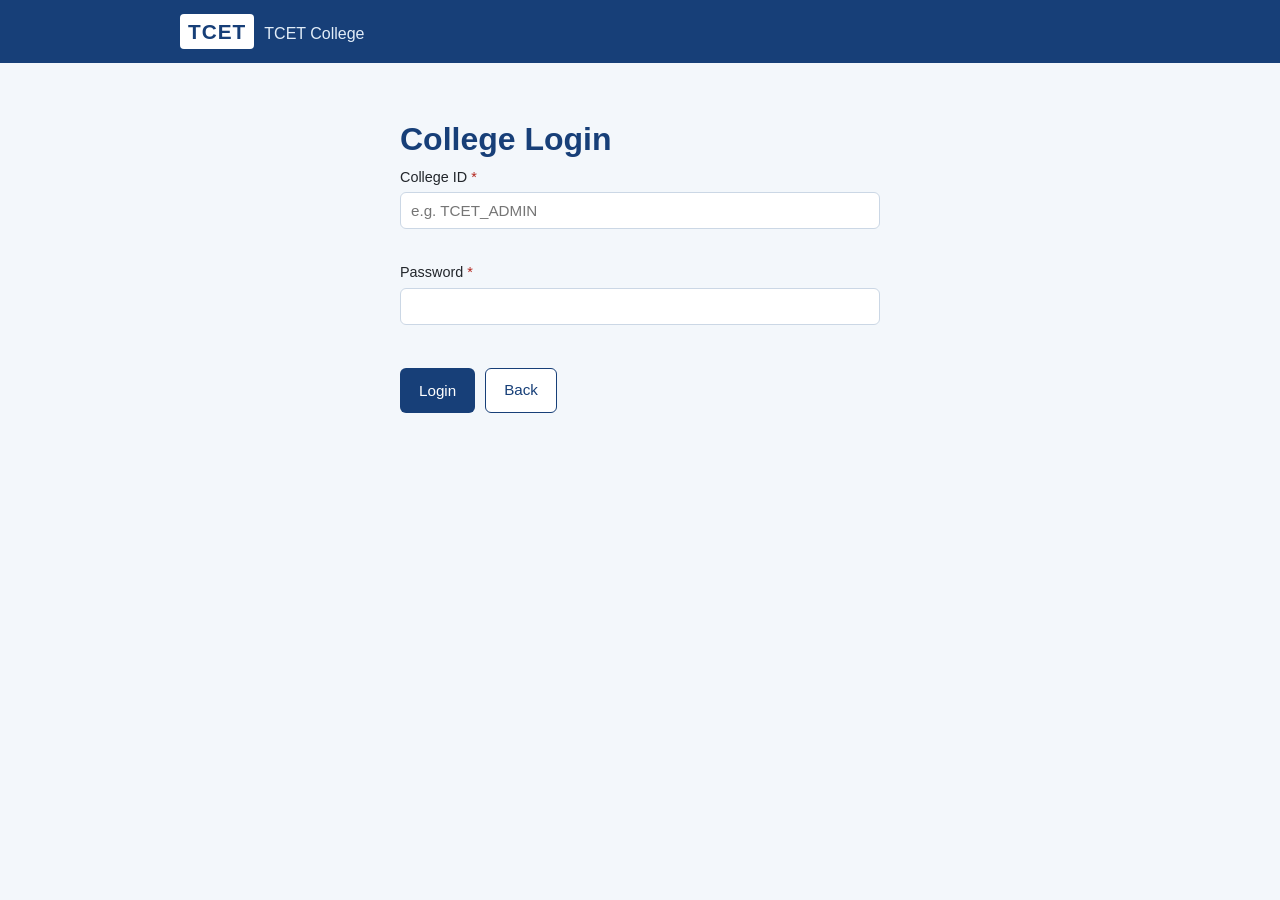
==== college.html @ 355bf57a "first commit" ====
<!DOCTYPE html>
<html lang="en">
<head>
<meta charset="UTF-8">
<meta name="viewport" content="width=device-width, initial-scale=1.0">
<title>College Login - TCET College</title>
<link rel="stylesheet" href="style.css">
</head>
<body>

<header class="site-header">
  <div class="container header-inner">
    <div class="brand">
      <span class="brand-mark">TCET</span>
      <span class="brand-name">TCET College</span>
    </div>
  </div>
</header>

<main class="container form-page narrow">

  <h1>College Login</h1>
  <div id="formGlobalMessage" class="global-message hidden"></div>

  <form id="collegeLoginForm" novalidate>

    <div class="form-row">
      <label for="collegeId">College ID <span class="required">*</span></label>
      <input type="text" id="collegeId" name="collegeId" placeholder="e.g. TCET_ADMIN">
      <span class="error-msg" id="err-collegeId"></span>
    </div>

    <div class="form-row">
      <label for="collegePassword">Password <span class="required">*</span></label>
      <input type="password" id="collegePassword" name="collegePassword">
      <span class="error-msg" id="err-collegePassword"></span>
    </div>

    <div class="btn-row">
      <button type="submit" class="btn btn-primary" id="collegeLoginBtn">Login</button>
      <a class="btn btn-outline" href="index.html">Back</a>
    </div>

  </form>

</main>

<script src="script.js"></script>
</body>
</html>
---- style.css ----
/* ================================
   Student Registration & Record
   Management System - style.css
   ================================ */

:root {
  --navy: #173f78;
  --navy-dark: #102e5b;
  --blue: #0878b9;
  --accent: #c8203a;
  --accent-dark: #a71930;
  --bg: #f3f7fb;
  --card-bg: #ffffff;
  --border: #cbd7e5;
  --text: #22262b;
  --text-muted: #5b6470;
  --error: #b3261e;
  --error-bg: #fbeceb;
  --radius: 6px;
}

* {
  box-sizing: border-box;
}

body {
  margin: 0;
  font-family: "Segoe UI", Tahoma, Verdana, Arial, sans-serif;
  background: var(--bg);
  color: var(--text);
  line-height: 1.5;
}

.container {
  max-width: 960px;
  margin: 0 auto;
  padding: 0 20px;
}

/* Header */
.site-header {
  background: var(--navy);
  color: #fff;
  padding: 14px 0;
}

.header-inner {
  display: flex;
  align-items: center;
}

.brand {
  display: flex;
  align-items: baseline;
  gap: 10px;
}

.brand-mark {
  font-weight: 700;
  font-size: 1.3rem;
  letter-spacing: 1px;
  background: #fff;
  color: var(--navy);
  padding: 2px 8px;
  border-radius: 4px;
}

.brand-name {
  font-size: 1rem;
  color: #e2edf8;
}

/* Home page */
.home-main {
  padding: 40px 0 20px;
}

.hero {
  text-align: center;
  margin-bottom: 32px;
}

.hero h1 {
  font-size: 1.9rem;
  color: var(--navy);
  margin-bottom: 8px;
}

.hero-sub {
  color: var(--text-muted);
  margin: 0;
}

.portal-choice {
  display: grid;
  grid-template-columns: 1fr 1fr;
  gap: 20px;
}

.portal-card {
  background: var(--card-bg);
  border: 1px solid var(--border);
  border-radius: var(--radius);
  padding: 24px;
  text-align: center;
}

.portal-card h2 {
  margin-top: 0;
  color: var(--navy);
}

.portal-card p {
  color: var(--text-muted);
  min-height: 42px;
}

.sub-options {
  margin-top: 14px;
  display: flex;
  gap: 10px;
  justify-content: center;
}

.hidden {
  display: none !important;
}

/* Buttons */
.btn {
  display: inline-block;
  padding: 10px 18px;
  border-radius: var(--radius);
  border: 1px solid transparent;
  font-size: 0.95rem;
  cursor: pointer;
  text-decoration: none;
  font-family: inherit;
}

.btn-primary {
  background: var(--navy);
  color: #fff;
}

.btn-primary:hover {
  background: var(--navy-dark);
}

.btn-secondary {
  background: var(--accent);
  color: #fff;
}

.btn-secondary:hover {
  background: var(--accent-dark);
}

.btn-outline {
  background: #fff;
  color: var(--navy);
  border: 1px solid var(--navy);
}

.btn-outline:hover {
  background: #eaf1f8;
}

.btn-small {
  padding: 5px 10px;
  font-size: 0.8rem;
}

.btn-row {
  display: flex;
  flex-wrap: wrap;
  gap: 10px;
  margin-top: 24px;
}

/* Forms */
.form-page {
  padding: 30px 0 20px;
}

.form-page.narrow {
  max-width: 480px;
}

.form-page h1 {
  color: var(--navy);
  margin-bottom: 4px;
}

.page-sub {
  color: var(--text-muted);
  margin-top: 0;
  margin-bottom: 20px;
}

fieldset {
  border: 1px solid var(--border);
  border-radius: var(--radius);
  padding: 16px 18px 6px;
  margin-bottom: 20px;
  background: var(--card-bg);
}

legend {
  padding: 0 8px;
  font-weight: 600;
  color: var(--navy);
}

.form-row {
  margin-bottom: 14px;
  display: flex;
  flex-direction: column;
}

.form-row label {
  font-size: 0.9rem;
  margin-bottom: 4px;
  color: var(--text);
}

.required {
  color: var(--error);
}

.form-row input,
.form-row select {
  padding: 9px 10px;
  border: 1px solid var(--border);
  border-radius: var(--radius);
  font-size: 0.95rem;
  font-family: inherit;
  background: #fff;
}

.form-row input:focus,
.form-row select:focus {
  outline: 2px solid var(--blue);
  outline-offset: 1px;
}

.form-row.has-error input,
.form-row.has-error select {
  border-color: var(--error);
  background: var(--error-bg);
}

.error-msg {
  color: var(--error);
  font-size: 0.8rem;
  min-height: 16px;
  margin-top: 3px;
}

.global-message {
  padding: 12px 14px;
  border-radius: var(--radius);
  margin-bottom: 18px;
  font-size: 0.92rem;
}

.global-message.success {
  background: #e7f5ea;
  color: #205c34;
  border: 1px solid #b8e0c2;
}

.global-message.error {
  background: var(--error-bg);
  color: var(--error);
  border: 1px solid #f0c1bd;
}

.eligibility-box {
  background: #eaf4fb;
  border: 1px solid #b8d9ee;
  border-radius: var(--radius);
  padding: 12px 14px;
  margin: 16px 0;
}

.eligibility-box.eligible {
  background: #e7f5ea;
  border-color: #b8e0c2;
}

.eligibility-box.not-eligible {
  background: var(--error-bg);
  border-color: #f0c1bd;
}

.hint-text {
  color: var(--text-muted);
  font-size: 0.85rem;
}

/* Dashboard */
.dashboard-page {
  padding: 30px 0 20px;
}

.dashboard-block {
  background: var(--card-bg);
  border: 1px solid var(--border);
  border-radius: var(--radius);
  padding: 18px 20px;
  margin-bottom: 24px;
}

.dashboard-block h2 {
  margin-top: 0;
  color: var(--navy);
  font-size: 1.1rem;
}

.search-row {
  display: flex;
  gap: 10px;
  max-width: 650px;
}

.search-row input {
  flex: 1;
  padding: 9px 10px;
  border: 1px solid var(--border);
  border-radius: var(--radius);
}

.table-wrapper input[type="number"] {
  width: 110px;
  padding: 7px;
  border: 1px solid var(--border);
  border-radius: var(--radius);
  margin-right: 6px;
}

.table-wrapper td label {
  display: block;
  margin-bottom: 4px;
  font-size: 0.8rem;
  color: var(--text-muted);
}

.table-wrapper details p {
  min-width: 190px;
}

.search-result {
  margin-top: 14px;
  padding: 12px 14px;
  background: #eaf1f8;
  border-radius: var(--radius);
  font-size: 0.9rem;
}

.table-wrapper {
  overflow-x: auto;
}

table {
  width: 100%;
  border-collapse: collapse;
  margin-top: 12px;
  font-size: 0.9rem;
}

th, td {
  border: 1px solid var(--border);
  padding: 8px 10px;
  text-align: left;
}

th {
  background: var(--navy);
  color: #fff;
  font-weight: 600;
}

tbody tr:nth-child(even) {
  background: #f3f7fb;
}

.badge {
  padding: 3px 9px;
  border-radius: 12px;
  font-size: 0.78rem;
  font-weight: 600;
}

.badge-eligible {
  background: #e7f5ea;
  color: #205c34;
}

.badge-not-eligible {
  background: var(--error-bg);
  color: var(--error);
}

/* Responsive */
@media (max-width: 640px) {
  .portal-choice {
    grid-template-columns: 1fr;
  }

  .sub-options {
    flex-direction: column;
  }

  .header-inner {
    flex-direction: column;
    align-items: flex-start;
    gap: 4px;
  }

  .search-row {
    flex-direction: column;
  }
}
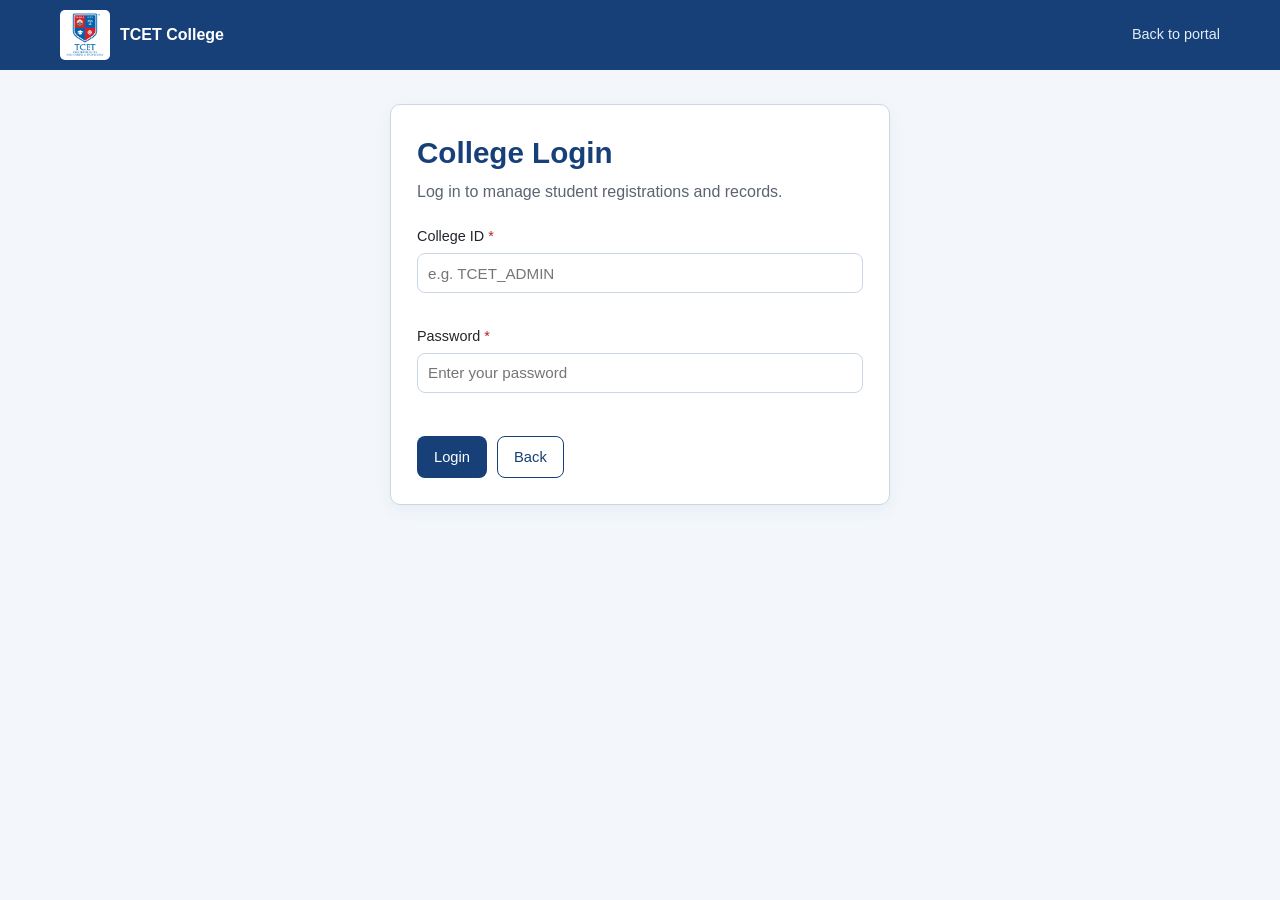
==== commit 6348a4cf: "modified frontend" ====
--- a/college.html
+++ b/college.html
@@ -1,48 +1,49 @@
 <!DOCTYPE html>
+
 <html lang="en">
 <head>
 <meta charset="UTF-8">
 <meta name="viewport" content="width=device-width, initial-scale=1.0">
 <title>College Login - TCET College</title>
+<meta name="theme-color" content="#102e5b">
 <link rel="stylesheet" href="style.css">
 </head>
 <body>
 
 <header class="site-header">
   <div class="container header-inner">
-    <div class="brand">
-      <span class="brand-mark">TCET</span>
+    <a class="brand" href="index.html" aria-label="TCET College home">
+      <img class="brand-logo" src="tcetlogo.png" alt="">
       <span class="brand-name">TCET College</span>
-    </div>
+    </a>
+    <a class="header-back-link" href="index.html">Back to portal</a>
   </div>
 </header>
 
 <main class="container form-page narrow">
+  <h1>College Login</h1>
+  <p class="page-sub">Log in to manage student registrations and records.</p>
 
-  <h1>College Login</h1>
-  <div id="formGlobalMessage" class="global-message hidden"></div>
+  <div id="formGlobalMessage" class="global-message hidden" role="alert" aria-live="assertive"></div>
 
   <form id="collegeLoginForm" novalidate>
-
     <div class="form-row">
       <label for="collegeId">College ID <span class="required">*</span></label>
-      <input type="text" id="collegeId" name="collegeId" placeholder="e.g. TCET_ADMIN">
-      <span class="error-msg" id="err-collegeId"></span>
+      <input type="text" id="collegeId" name="collegeId" placeholder="e.g. TCET_ADMIN" autocomplete="username" autocapitalize="none" spellcheck="false" aria-describedby="err-collegeId">
+      <span class="error-msg" id="err-collegeId" aria-live="polite"></span>
     </div>
 
     <div class="form-row">
       <label for="collegePassword">Password <span class="required">*</span></label>
-      <input type="password" id="collegePassword" name="collegePassword">
-      <span class="error-msg" id="err-collegePassword"></span>
+      <input type="password" id="collegePassword" name="collegePassword" placeholder="Enter your password" autocomplete="current-password" aria-describedby="err-collegePassword">
+      <span class="error-msg" id="err-collegePassword" aria-live="polite"></span>
     </div>
 
     <div class="btn-row">
       <button type="submit" class="btn btn-primary" id="collegeLoginBtn">Login</button>
       <a class="btn btn-outline" href="index.html">Back</a>
     </div>
-
   </form>
-
 </main>
 
 <script src="script.js"></script>
--- a/style.css
+++ b/style.css
@@ -1,8 +1,3 @@
-/* ================================
-   Student Registration & Record
-   Management System - style.css
-   ================================ */
-
 :root {
   --navy: #173f78;
   --navy-dark: #102e5b;
@@ -10,13 +5,13 @@
   --accent: #c8203a;
   --accent-dark: #a71930;
   --bg: #f3f7fb;
-  --card-bg: #ffffff;
+  --card-bg: #fff;
   --border: #cbd7e5;
   --text: #22262b;
   --text-muted: #5b6470;
   --error: #b3261e;
   --error-bg: #fbeceb;
-  --radius: 6px;
+  --radius: 8px;
 }
 
 * {
@@ -24,123 +19,207 @@
 }
 
 body {
+  min-height: 100vh;
   margin: 0;
+  color: var(--text);
+  background: var(--bg);
   font-family: "Segoe UI", Tahoma, Verdana, Arial, sans-serif;
-  background: var(--bg);
-  color: var(--text);
   line-height: 1.5;
 }
 
 .container {
-  max-width: 960px;
+  width: 100%;
+  max-width: 1000px;
   margin: 0 auto;
   padding: 0 20px;
 }
 
-/* Header */
 .site-header {
+  padding: 10px 0;
+  color: #fff;
   background: var(--navy);
-  color: #fff;
-  padding: 14px 0;
+}
+
+.site-header .container {
+  max-width: 1200px;
 }
 
 .header-inner {
   display: flex;
+  min-height: 48px;
   align-items: center;
+  justify-content: space-between;
+  gap: 16px;
 }
 
 .brand {
-  display: flex;
-  align-items: baseline;
+  display: inline-flex;
+  align-items: center;
   gap: 10px;
-}
-
-.brand-mark {
+  color: inherit;
+  text-decoration: none;
+}
+
+.brand-logo {
+  display: block;
+  width: 50px;
+  height: 50px;
+  padding: 2px;
+  object-fit: contain;
+  background: #fff;
+  border-radius: 5px;
+}
+
+.brand-name {
+  color: #fff;
+  font-size: 1rem;
+  font-weight: 600;
+}
+
+.header-tagline,
+.header-back-link {
+  color: #e2edf8;
+  font-size: 0.9rem;
+}
+
+.header-back-link {
+  text-decoration: none;
+}
+
+.header-back-link:hover {
+  text-decoration: underline;
+}
+
+.home-main {
+  padding-top: 54px;
+  padding-bottom: 54px;
+}
+
+.hero {
+  position: relative;
+  max-width: 820px;
+  padding: 30px 34px 30px 38px;
+  margin: 0 auto 26px;
+  text-align: left;
+  background: #e8f1fa;
+  border-left: 5px solid var(--accent);
+  border-radius: 4px 12px 12px 4px;
+}
+
+.home-eyebrow {
+  display: inline-block;
+  margin-bottom: 9px;
+  color: var(--blue);
+  font-size: 0.72rem;
   font-weight: 700;
-  font-size: 1.3rem;
-  letter-spacing: 1px;
-  background: #fff;
+  letter-spacing: 0.09em;
+}
+
+.hero h1 {
+  max-width: 700px;
+  margin: 0 0 9px;
   color: var(--navy);
-  padding: 2px 8px;
-  border-radius: 4px;
-}
-
-.brand-name {
-  font-size: 1rem;
-  color: #e2edf8;
-}
-
-/* Home page */
-.home-main {
-  padding: 40px 0 20px;
-}
-
-.hero {
-  text-align: center;
-  margin-bottom: 32px;
-}
-
-.hero h1 {
-  font-size: 1.9rem;
-  color: var(--navy);
-  margin-bottom: 8px;
+  font-size: clamp(1.8rem, 4vw, 2.35rem);
+  line-height: 1.2;
 }
 
 .hero-sub {
+  max-width: 680px;
+  margin: 0;
   color: var(--text-muted);
-  margin: 0;
 }
 
 .portal-choice {
   display: grid;
-  grid-template-columns: 1fr 1fr;
+  grid-template-columns: repeat(2, minmax(0, 1fr));
   gap: 20px;
 }
 
 .portal-card {
+  position: relative;
+  min-height: 225px;
+  padding: 24px;
   background: var(--card-bg);
   border: 1px solid var(--border);
-  border-radius: var(--radius);
-  padding: 24px;
-  text-align: center;
+  border-top: 4px solid var(--blue);
+  border-radius: var(--radius);
+  box-shadow: 0 4px 12px rgba(23, 63, 120, 0.05);
+  transition: transform 160ms ease, box-shadow 160ms ease;
+}
+
+.portal-card:nth-child(2) {
+  border-top-color: var(--accent);
+}
+
+.portal-card:hover {
+  box-shadow: 0 9px 20px rgba(23, 63, 120, 0.1);
+  transform: translateY(-2px);
+}
+
+.portal-number {
+  display: inline-block;
+  margin-bottom: 9px;
+  color: var(--blue);
+  font-size: 0.78rem;
+  font-weight: 700;
+  letter-spacing: 0.08em;
+}
+
+.portal-card:nth-child(2) .portal-number {
+  color: var(--accent);
 }
 
 .portal-card h2 {
-  margin-top: 0;
+  margin: 0 0 8px;
   color: var(--navy);
+  font-size: 1.25rem;
 }
 
 .portal-card p {
+  min-height: 52px;
+  margin: 0 0 18px;
   color: var(--text-muted);
-  min-height: 42px;
+}
+
+.portal-trigger {
+  display: inline-flex;
+  align-items: center;
+  justify-content: center;
+  gap: 10px;
+  min-width: 190px;
+}
+
+.portal-trigger span {
+  font-size: 1.1rem;
 }
 
 .sub-options {
+  display: flex;
+  flex-wrap: wrap;
+  gap: 10px;
   margin-top: 14px;
-  display: flex;
-  gap: 10px;
-  justify-content: center;
 }
 
 .hidden {
   display: none !important;
 }
 
-/* Buttons */
 .btn {
   display: inline-block;
-  padding: 10px 18px;
-  border-radius: var(--radius);
+  min-height: 40px;
+  padding: 9px 16px;
   border: 1px solid transparent;
-  font-size: 0.95rem;
+  border-radius: var(--radius);
+  font-family: inherit;
+  font-size: 0.92rem;
+  text-align: center;
+  text-decoration: none;
   cursor: pointer;
-  text-decoration: none;
-  font-family: inherit;
 }
 
 .btn-primary {
+  color: #fff;
   background: var(--navy);
-  color: #fff;
 }
 
 .btn-primary:hover {
@@ -148,8 +227,8 @@
 }
 
 .btn-secondary {
+  color: #fff;
   background: var(--accent);
-  color: #fff;
 }
 
 .btn-secondary:hover {
@@ -157,9 +236,9 @@
 }
 
 .btn-outline {
+  color: var(--navy);
   background: #fff;
-  color: var(--navy);
-  border: 1px solid var(--navy);
+  border-color: var(--navy);
 }
 
 .btn-outline:hover {
@@ -167,6 +246,7 @@
 }
 
 .btn-small {
+  min-height: 32px;
   padding: 5px 10px;
   font-size: 0.8rem;
 }
@@ -178,50 +258,63 @@
   margin-top: 24px;
 }
 
-/* Forms */
 .form-page {
-  padding: 30px 0 20px;
+  padding-top: 34px;
+  padding-bottom: 36px;
 }
 
 .form-page.narrow {
-  max-width: 480px;
-}
-
-.form-page h1 {
+  max-width: 500px;
+  padding: 26px;
+  margin-top: 34px;
+  margin-bottom: 40px;
+  background: #fff;
+  border: 1px solid var(--border);
+  border-radius: 10px;
+  box-shadow: 0 5px 16px rgba(23, 63, 120, 0.06);
+}
+
+.form-page h1,
+.dashboard-page h1 {
+  margin: 0 0 5px;
   color: var(--navy);
-  margin-bottom: 4px;
+  font-size: 1.85rem;
 }
 
 .page-sub {
+  margin: 0 0 22px;
   color: var(--text-muted);
-  margin-top: 0;
-  margin-bottom: 20px;
 }
 
 fieldset {
-  border: 1px solid var(--border);
-  border-radius: var(--radius);
-  padding: 16px 18px 6px;
-  margin-bottom: 20px;
+  display: grid;
+  grid-template-columns: repeat(2, minmax(0, 1fr));
+  column-gap: 20px;
+  padding: 18px 18px 4px;
+  margin: 0 0 18px;
   background: var(--card-bg);
+  border: 1px solid var(--border);
+  border-radius: var(--radius);
+  box-shadow: 0 3px 10px rgba(23, 63, 120, 0.04);
 }
 
 legend {
   padding: 0 8px;
+  color: var(--navy);
   font-weight: 600;
-  color: var(--navy);
 }
 
 .form-row {
+  display: flex;
+  min-width: 0;
+  flex-direction: column;
   margin-bottom: 14px;
-  display: flex;
-  flex-direction: column;
 }
 
 .form-row label {
+  margin-bottom: 5px;
+  color: var(--text);
   font-size: 0.9rem;
-  margin-bottom: 4px;
-  color: var(--text);
 }
 
 .required {
@@ -229,59 +322,64 @@
 }
 
 .form-row input,
-.form-row select {
-  padding: 9px 10px;
-  border: 1px solid var(--border);
-  border-radius: var(--radius);
+.form-row select,
+.search-row input {
+  width: 100%;
+  min-height: 40px;
+  padding: 8px 10px;
+  color: var(--text);
+  background: #fff;
+  border: 1px solid var(--border);
+  border-radius: var(--radius);
+  font-family: inherit;
   font-size: 0.95rem;
-  font-family: inherit;
-  background: #fff;
 }
 
 .form-row input:focus,
-.form-row select:focus {
+.form-row select:focus,
+.search-row input:focus {
   outline: 2px solid var(--blue);
   outline-offset: 1px;
 }
 
 .form-row.has-error input,
 .form-row.has-error select {
+  background: var(--error-bg);
   border-color: var(--error);
-  background: var(--error-bg);
 }
 
 .error-msg {
+  min-height: 16px;
+  margin-top: 3px;
   color: var(--error);
   font-size: 0.8rem;
-  min-height: 16px;
-  margin-top: 3px;
 }
 
 .global-message {
   padding: 12px 14px;
-  border-radius: var(--radius);
   margin-bottom: 18px;
+  border-radius: var(--radius);
   font-size: 0.92rem;
 }
 
 .global-message.success {
+  color: #205c34;
   background: #e7f5ea;
-  color: #205c34;
   border: 1px solid #b8e0c2;
 }
 
 .global-message.error {
+  color: var(--error);
   background: var(--error-bg);
-  color: var(--error);
   border: 1px solid #f0c1bd;
 }
 
 .eligibility-box {
+  padding: 12px 14px;
+  margin: 16px 0;
   background: #eaf4fb;
   border: 1px solid #b8d9ee;
   border-radius: var(--radius);
-  padding: 12px 14px;
-  margin: 16px 0;
 }
 
 .eligibility-box.eligible {
@@ -299,51 +397,80 @@
   font-size: 0.85rem;
 }
 
-/* Dashboard */
 .dashboard-page {
-  padding: 30px 0 20px;
+  padding-top: 34px;
+  padding-bottom: 40px;
 }
 
 .dashboard-block {
+  padding: 20px;
+  margin-bottom: 22px;
   background: var(--card-bg);
   border: 1px solid var(--border);
   border-radius: var(--radius);
-  padding: 18px 20px;
-  margin-bottom: 24px;
+  box-shadow: 0 4px 14px rgba(23, 63, 120, 0.05);
 }
 
 .dashboard-block h2 {
-  margin-top: 0;
+  margin: 0 0 16px;
   color: var(--navy);
-  font-size: 1.1rem;
+  font-size: 1.2rem;
 }
 
 .search-row {
   display: flex;
+  max-width: 700px;
   gap: 10px;
-  max-width: 650px;
 }
 
 .search-row input {
   flex: 1;
+  min-width: 0;
+}
+
+.table-wrapper {
+  overflow-x: auto;
+  margin-top: 14px;
+}
+
+table {
+  width: 100%;
+  margin-top: 0;
+  border-collapse: collapse;
+  font-size: 0.88rem;
+}
+
+th,
+td {
   padding: 9px 10px;
   border: 1px solid var(--border);
-  border-radius: var(--radius);
+  text-align: left;
+  vertical-align: top;
+}
+
+th {
+  color: #fff;
+  background: var(--navy);
+  font-weight: 600;
+}
+
+tbody tr:nth-child(even) {
+  background: #f3f7fb;
 }
 
 .table-wrapper input[type="number"] {
   width: 110px;
   padding: 7px;
-  border: 1px solid var(--border);
-  border-radius: var(--radius);
   margin-right: 6px;
+  border: 1px solid var(--border);
+  border-radius: var(--radius);
 }
 
 .table-wrapper td label {
   display: block;
   margin-bottom: 4px;
+  color: var(--text-muted);
   font-size: 0.8rem;
-  color: var(--text-muted);
 }
 
 .table-wrapper details p {
@@ -351,38 +478,11 @@
 }
 
 .search-result {
+  padding: 12px 14px;
   margin-top: 14px;
-  padding: 12px 14px;
   background: #eaf1f8;
   border-radius: var(--radius);
   font-size: 0.9rem;
-}
-
-.table-wrapper {
-  overflow-x: auto;
-}
-
-table {
-  width: 100%;
-  border-collapse: collapse;
-  margin-top: 12px;
-  font-size: 0.9rem;
-}
-
-th, td {
-  border: 1px solid var(--border);
-  padding: 8px 10px;
-  text-align: left;
-}
-
-th {
-  background: var(--navy);
-  color: #fff;
-  font-weight: 600;
-}
-
-tbody tr:nth-child(even) {
-  background: #f3f7fb;
 }
 
 .badge {
@@ -393,32 +493,107 @@
 }
 
 .badge-eligible {
+  color: #205c34;
   background: #e7f5ea;
-  color: #205c34;
 }
 
 .badge-not-eligible {
+  color: var(--error);
   background: var(--error-bg);
-  color: var(--error);
-}
-
-/* Responsive */
+}
+
+.student-record-block p {
+  padding: 10px 12px;
+  margin: 0 0 8px;
+  background: #f7f9fc;
+  border-radius: 5px;
+}
+
+.visually-hidden {
+  position: absolute;
+  width: 1px;
+  height: 1px;
+  padding: 0;
+  overflow: hidden;
+  clip: rect(0, 0, 0, 0);
+  white-space: nowrap;
+  border: 0;
+}
+
+a:focus-visible,
+button:focus-visible,
+summary:focus-visible {
+  outline: 2px solid var(--blue);
+  outline-offset: 2px;
+}
+
 @media (max-width: 640px) {
+  .container {
+    padding-right: 16px;
+    padding-left: 16px;
+  }
+
+  .header-tagline {
+    display: none;
+  }
+
+  .hero {
+    padding: 23px 20px;
+    margin-bottom: 22px;
+    text-align: left;
+  }
+
   .portal-choice {
     grid-template-columns: 1fr;
-  }
-
-  .sub-options {
-    flex-direction: column;
-  }
-
-  .header-inner {
-    flex-direction: column;
-    align-items: flex-start;
-    gap: 4px;
+    gap: 14px;
+  }
+
+  .portal-card p {
+    min-height: 0;
+  }
+
+  .portal-card {
+    min-height: 0;
+  }
+
+  .portal-trigger {
+    width: 100%;
+  }
+
+  .form-page.narrow {
+    width: calc(100% - 32px);
+    padding: 21px 18px;
+    margin-top: 24px;
+    margin-bottom: 28px;
+  }
+
+  fieldset {
+    grid-template-columns: 1fr;
   }
 
   .search-row {
-    flex-direction: column;
-  }
-}
+    flex-wrap: wrap;
+  }
+
+  .search-row input {
+    flex-basis: 100%;
+  }
+
+  .search-row .btn {
+    flex: 1;
+  }
+
+  .dashboard-block {
+    padding: 15px;
+  }
+}
+
+@media (max-width: 380px) {
+  .brand-name {
+    font-size: 0.9rem;
+  }
+
+  .header-back-link {
+    font-size: 0.8rem;
+  }
+}
